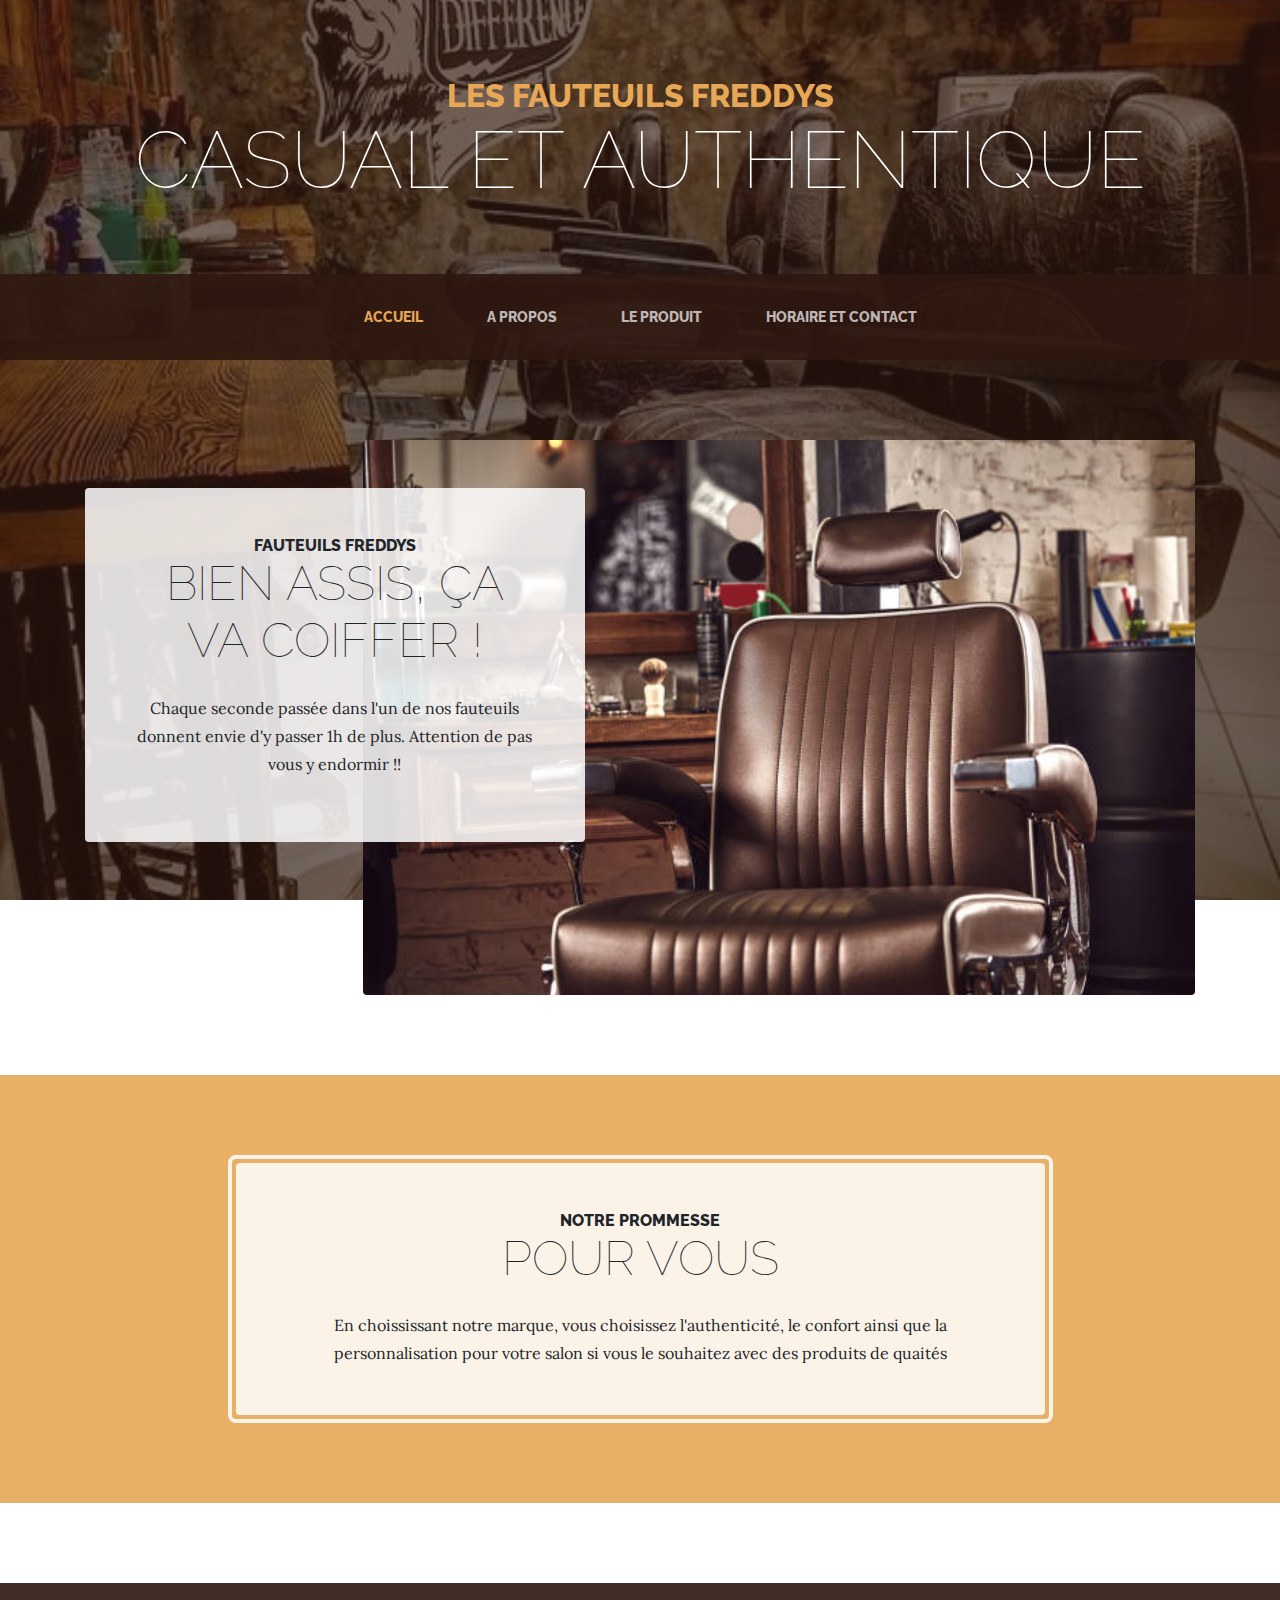
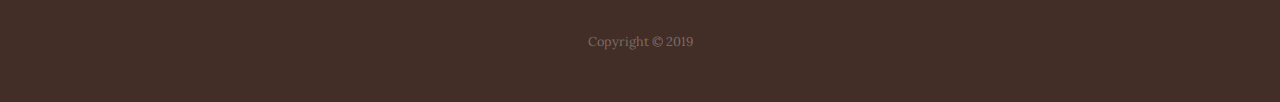
==== index.html @ 2e45a145 "new event" ====
<!DOCTYPE html>
<html lang="en">

<head>

  <meta charset="utf-8">
  <meta name="viewport" content="width=device-width, initial-scale=1, shrink-to-fit=no">
  <meta name="description" content="">
  <meta name="author" content="">

  <title>Les Fauteuils Freddys</title>

  <!-- Bootstrap core CSS -->
  <link href="vendor/bootstrap/css/bootstrap.min.css" rel="stylesheet">

  <!-- Custom fonts for this template -->
  <link href="https://fonts.googleapis.com/css?family=Raleway:100,100i,200,200i,300,300i,400,400i,500,500i,600,600i,700,700i,800,800i,900,900i" rel="stylesheet">
  <link href="https://fonts.googleapis.com/css?family=Lora:400,400i,700,700i" rel="stylesheet">

  <!-- Custom styles for this template -->
  <link href="css/business-casual.min.css" rel="stylesheet">

</head>

<body>

  <h1 class="site-heading text-center text-white d-none d-lg-block">
    <span class="site-heading-upper text-primary mb-3">Les Fauteuils Freddys</span>
    <span class="site-heading-lower">Casual et Authentique</span>
  </h1>

  <!-- Navigation -->
  <nav class="navbar navbar-expand-lg navbar-dark py-lg-4" id="mainNav">
    <div class="container">
      <a class="navbar-brand text-uppercase text-expanded font-weight-bold d-lg-none" href="#"></a>
      <button class="navbar-toggler" type="button" data-toggle="collapse" data-target="#navbarResponsive" aria-controls="navbarResponsive" aria-expanded="false" aria-label="Toggle navigation">
        <span class="navbar-toggler-icon"></span>
      </button>
      <div class="collapse navbar-collapse" id="navbarResponsive">
        <ul class="navbar-nav mx-auto">
          <li class="nav-item active px-lg-4">
            <a class="nav-link text-uppercase text-expanded" href="index.html">Accueil
              <span class="sr-only">(current)</span>
            </a>
          </li>
          <li class="nav-item px-lg-4">
            <a class="nav-link text-uppercase text-expanded" href="about.html">A Propos</a>
          </li>
          <li class="nav-item px-lg-4">
            <a class="nav-link text-uppercase text-expanded" href="products.html">Le produit</a>
          </li>
          <li class="nav-item px-lg-4">
            <a class="nav-link text-uppercase text-expanded" href="store.html">Horaire et Contact</a>
          </li>
        </ul>
      </div>
    </div>
  </nav>

  <section class="page-section clearfix">
    <div class="container">
      <div class="intro">
        <img class="intro-img img-fluid mb-3 mb-lg-0 rounded" src="img/chaise_cool9.jpg" alt="Fauteuil cuir Marron Barber">
        <div class="intro-text left-0 text-center bg-faded p-5 rounded">
          <h2 class="section-heading mb-4">
            <span class="section-heading-upper">Fauteuils Freddys</span>
            <span class="section-heading-lower">Bien assis, ça va coiffer !</span>
          </h2>
          <p class="mb-3">Chaque seconde passée dans l'un de nos fauteuils donnent envie d'y passer 1h de plus. Attention de pas vous y endormir !!
          </p>
        </div>
      </div>
    </div>
  </section>

  <section class="page-section cta">
    <div class="container">
      <div class="row">
        <div class="col-xl-9 mx-auto">
          <div class="cta-inner text-center rounded">
            <h2 class="section-heading mb-4">
              <span class="section-heading-upper">Notre prommesse</span>
              <span class="section-heading-lower">Pour vous</span>
            </h2>
            <p class="mb-0">En choississant notre marque, vous choisissez l'authenticité,
               le confort ainsi que la personnalisation pour votre salon si vous le souhaitez avec des produits de quaités</p>
          </div>
        </div>
      </div>
    </div>
  </section>

  <footer class="footer text-faded text-center py-5">
    <div class="container">
      <p class="m-0 small">Copyright &copy; 2019</p>
    </div>
  </footer>

  <!-- Bootstrap core JavaScript -->
  <script src="vendor/jquery/jquery.min.js"></script>
  <script src="vendor/bootstrap/js/bootstrap.bundle.min.js"></script>

</body>

</html>
---- css/business-casual.min.css ----
/*!
 * Start Bootstrap - Business Casual v5.0.9 (https://startbootstrap.com/template-overviews/business-casual)
 * Copyright 2013-2019 Start Bootstrap
 * Licensed under MIT (https://github.com/BlackrockDigital/startbootstrap-business-casual/blob/master/LICENSE)
 */body
 {
     font-family:Lora;
     background-image:linear-gradient(rgba(47,23,15,.65),rgba(47,23,15,.65)),url(../img/chaise_cool6.jpg);
     background-attachment:fixed;
     background-position:center;
     background-size:cover
    }
    h1,h2,h3,h4,h5,h6
    {
        font-family:Raleway}p{line-height:1.75}.text-faded{color:rgba(255,255,255,.3)}.site-heading{margin-top:5rem;margin-bottom:5rem;
        text-transform:uppercase;
        line-height:1;
        font-family:Raleway
    }
    .site-heading .site-heading-upper
    {
        display:block;
        font-size:2rem;font-weight:800
    }
    .site-heading .site-heading-lower
    {font-size:5rem;
        font-weight:100;
        line-height:4rem
    }
    .page-section
    {
        margin-top:5rem;
        margin-bottom:5rem
    }.section-heading
    {
        text-transform:uppercase
    }
    .section-heading .section-heading-upper
    {
        display:block;
        font-size:1rem;
        font-weight:800
    }
    .section-heading .section-heading-lower
    {
        display:block;
        font-size:3rem;
        font-weight:100
    }.bg-faded
    {
        background-color:rgba(255,255,255,.85)
    }#mainNav
    {
        background-color:rgba(47,23,15,.9);
        font-family:Raleway
    }
    #mainNav .navbar-brand
    {
        color:#e6a756
    }
    #mainNav .navbar-nav .nav-item .nav-link
    {
        color:rgba(255,255,255,.7);
        font-weight:800
    }
    #mainNav .navbar-nav .nav-item.active .nav-link
    {
        color:#e6a756
    }
    @media (min-width:992px)
    {
        #mainNav .navbar-nav .nav-item .nav-link
        {
            font-size:.9rem
        }
        #mainNav .navbar-nav .nav-item .nav-link:hover
        {
            color:rgba(255,255,255,.4)
        }
        #mainNav .navbar-nav .nav-item.active .nav-link:hover
        {
            color:#e6a756
        }
    }
    .btn-xl
    {
        font-weight:700;
        font-size:.8rem;
        padding-top:1.5rem;
        padding-bottom:1.5rem;
        padding-left:2rem;
        padding-right:2rem
    }
    .intro
    {
        position:relative
    }
    @media (min-width:992px)
    {
        .intro .intro-img
        {
            width:75%;
            float:right
        }
        .intro .intro-text
        {
            left:0;
            width:60%;
            margin-top:3rem;
            position:absolute
        }
        .intro .intro-text .intro-button
        {
            width:100%;
            left:0;
            position:absolute;
            bottom:-2rem
        }
    }
    @media (min-width:1200px)
    {
        .intro .intro-text
        {
            width:45%
        }
    }
    .cta
    {
        padding-top:5rem;
        padding-bottom:5rem;
        background-color:rgba(230,167,86,.9)
    }
    .cta .cta-inner
    {
        position:relative;
        padding:3rem;
        margin:.5rem;
        background-color:rgba(255,255,255,.85)
    }
    .cta .cta-inner:before
    {
        border-radius:.5rem;
        content:'';
        position:absolute;
        top:-.5rem;
        bottom:-.5rem;
        left:-.5rem;
        right:-.5rem;
        border:.25rem solid rgba(255,255,255,.85)
    }
    @media (min-width:992px)
    {
        .about-heading .about-heading-img
        {
            position:relative;
            z-index:0
        }
        .about-heading .about-heading-content
        {
            margin-top:-5rem;
            position:relative;
            z-index:1
        }
    }
    @media (min-width:992px)
    {
        .product-item .product-item-title
        {
            position:relative;
            z-index:1;
            margin-bottom:-3rem
        }
        .product-item .product-item-img
        {
            position:relative;
            z-index:0;
            max-width:60vw
        }
        .product-item .product-item-description{position:relative;z-index:1;margin-top:-3rem;max-width:50vw}}.list-hours{font-size:.9rem}.list-hours .list-hours-item{border-bottom:1px solid rgba(230,167,86,.5);padding-bottom:.25rem;margin-bottom:1rem;font-style:italic}.list-hours .list-hours-item.today{font-weight:700;color:#e6a756}@media (min-width:992px){.list-hours{width:50%;font-size:1.1rem}}.address strong{font-size:1.2rem}.footer{background-color:rgba(47,23,15,.9)}.text-primary{color:#e6a756!important}.bg-primary{background-color:#e6a756!important}.btn{box-shadow:0 3px 3px 0 rgba(33,37,41,.1)}.btn-primary{background-color:#e6a756;border-color:#e6a756}.btn-primary:active,.btn-primary:focus,.btn-primary:hover{background-color:#df902a;border-color:#df902a}.font-weight-light{font-weight:100!important}
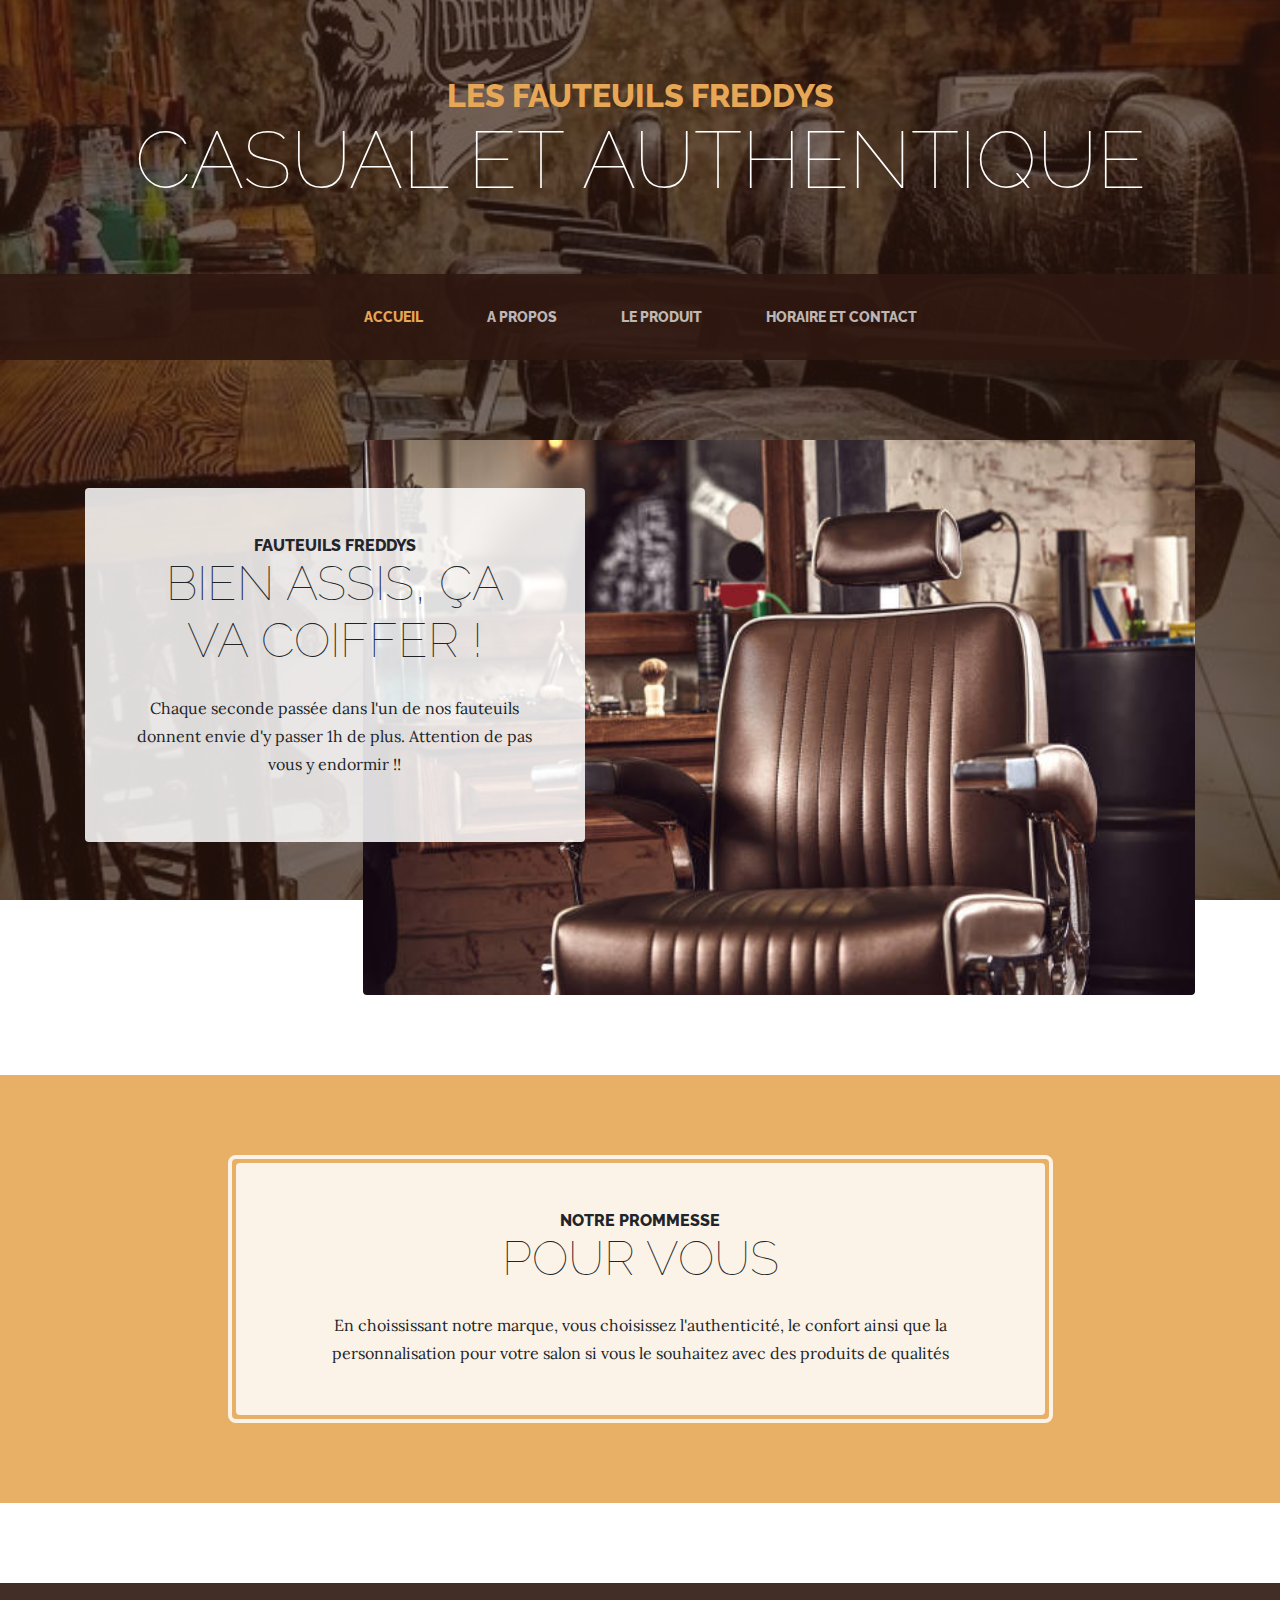
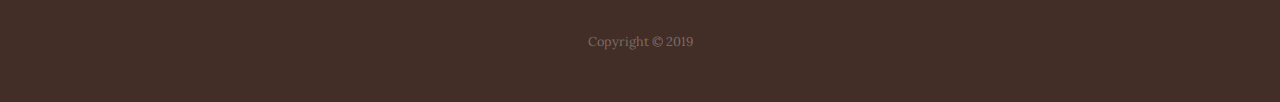
==== commit 4a6d1146: "new event" ====
--- a/index.html
+++ b/index.html
@@ -32,7 +32,7 @@
   <!-- Navigation -->
   <nav class="navbar navbar-expand-lg navbar-dark py-lg-4" id="mainNav">
     <div class="container">
-      <a class="navbar-brand text-uppercase text-expanded font-weight-bold d-lg-none" href="#"></a>
+      <a class="navbar-brand text-uppercase text-expanded font-weight-bold d-lg-none" href="#">MENU</a>
       <button class="navbar-toggler" type="button" data-toggle="collapse" data-target="#navbarResponsive" aria-controls="navbarResponsive" aria-expanded="false" aria-label="Toggle navigation">
         <span class="navbar-toggler-icon"></span>
       </button>
@@ -83,7 +83,7 @@
               <span class="section-heading-lower">Pour vous</span>
             </h2>
             <p class="mb-0">En choississant notre marque, vous choisissez l'authenticité,
-               le confort ainsi que la personnalisation pour votre salon si vous le souhaitez avec des produits de quaités</p>
+               le confort ainsi que la personnalisation pour votre salon si vous le souhaitez avec des produits de qualités</p>
           </div>
         </div>
       </div>
